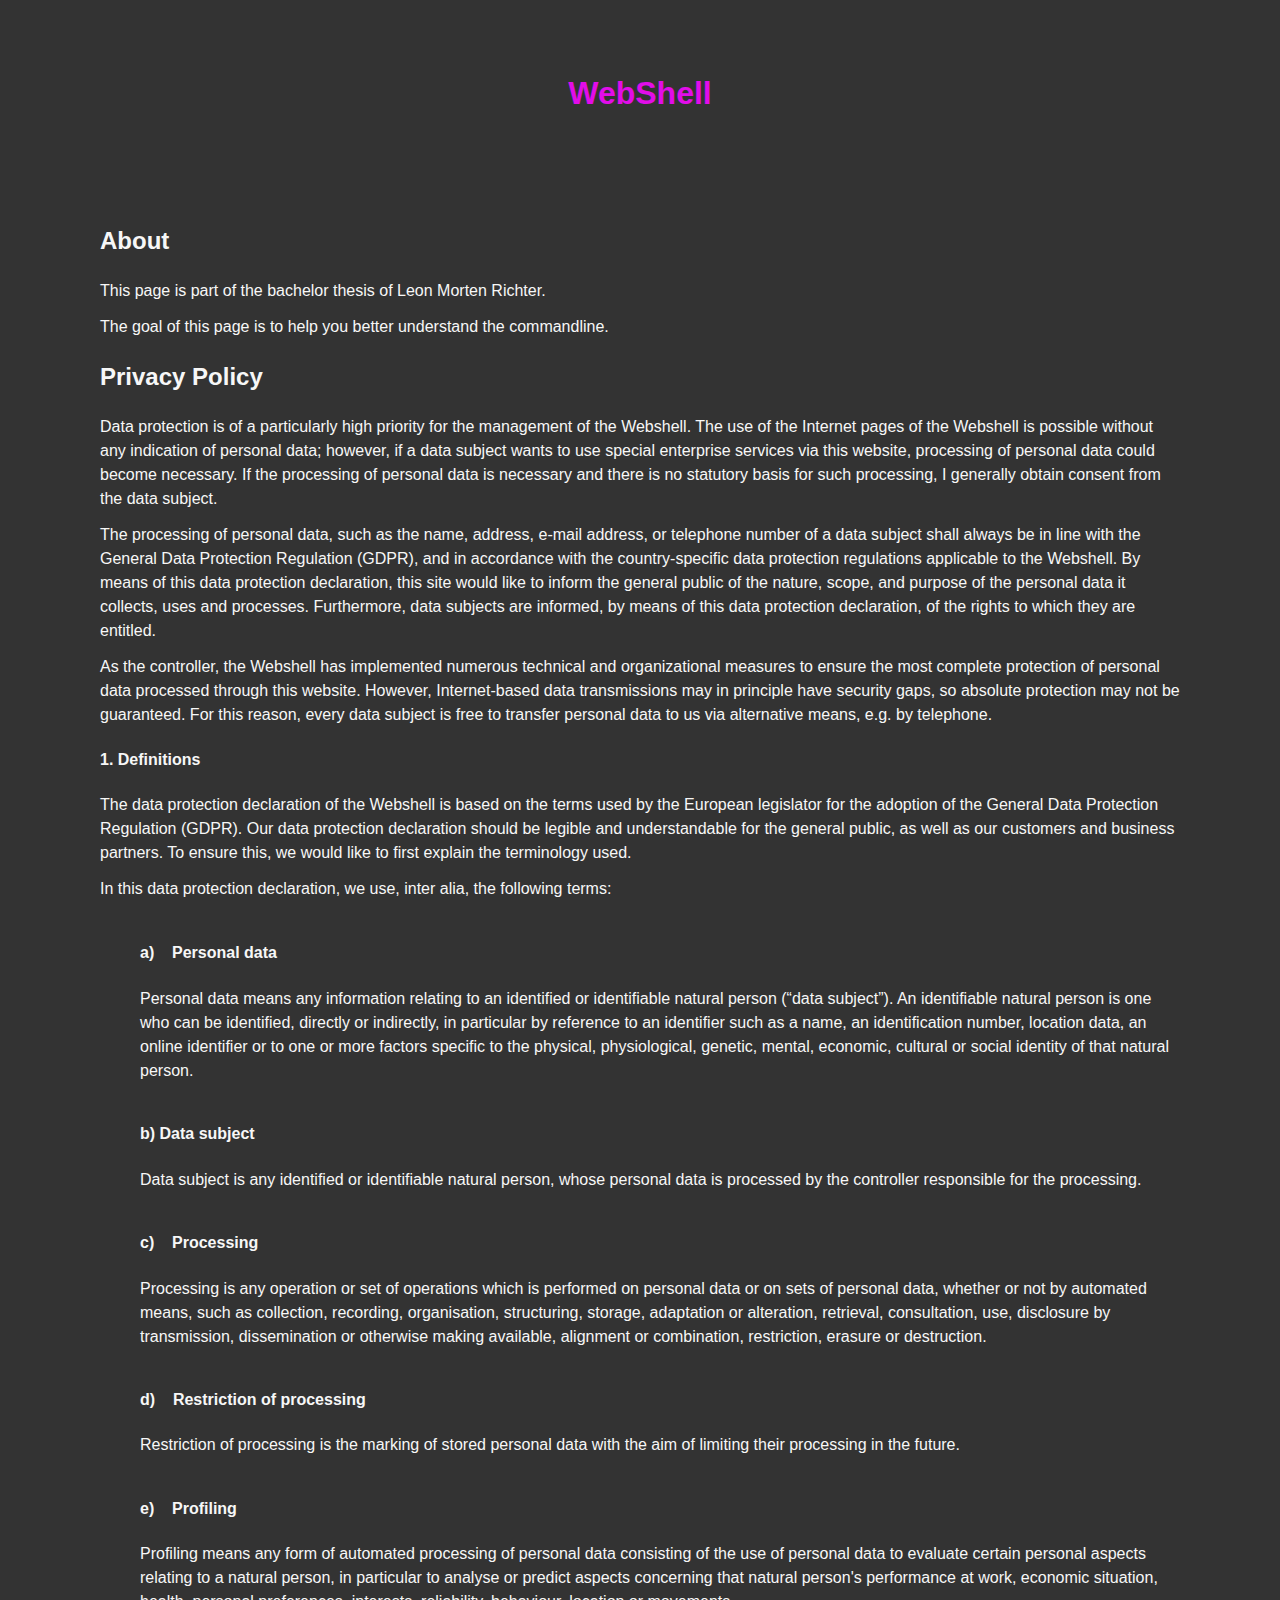
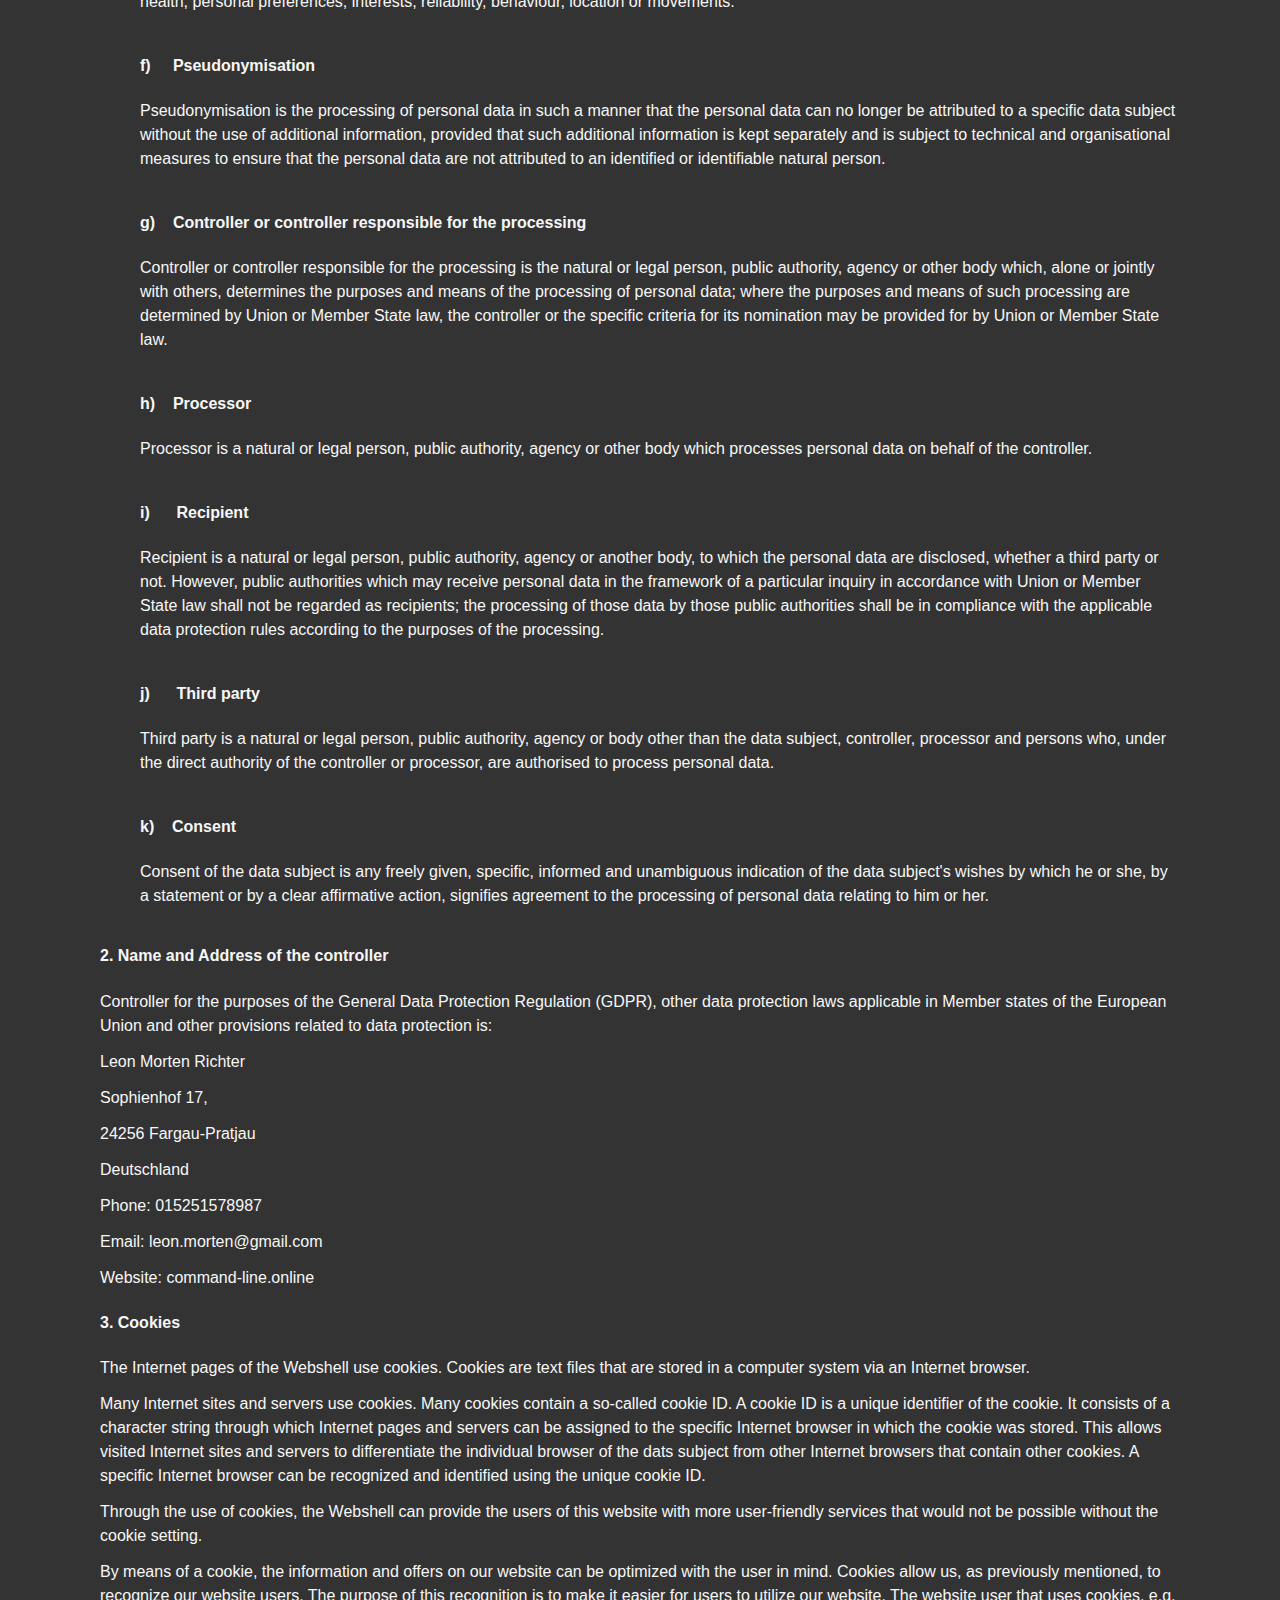
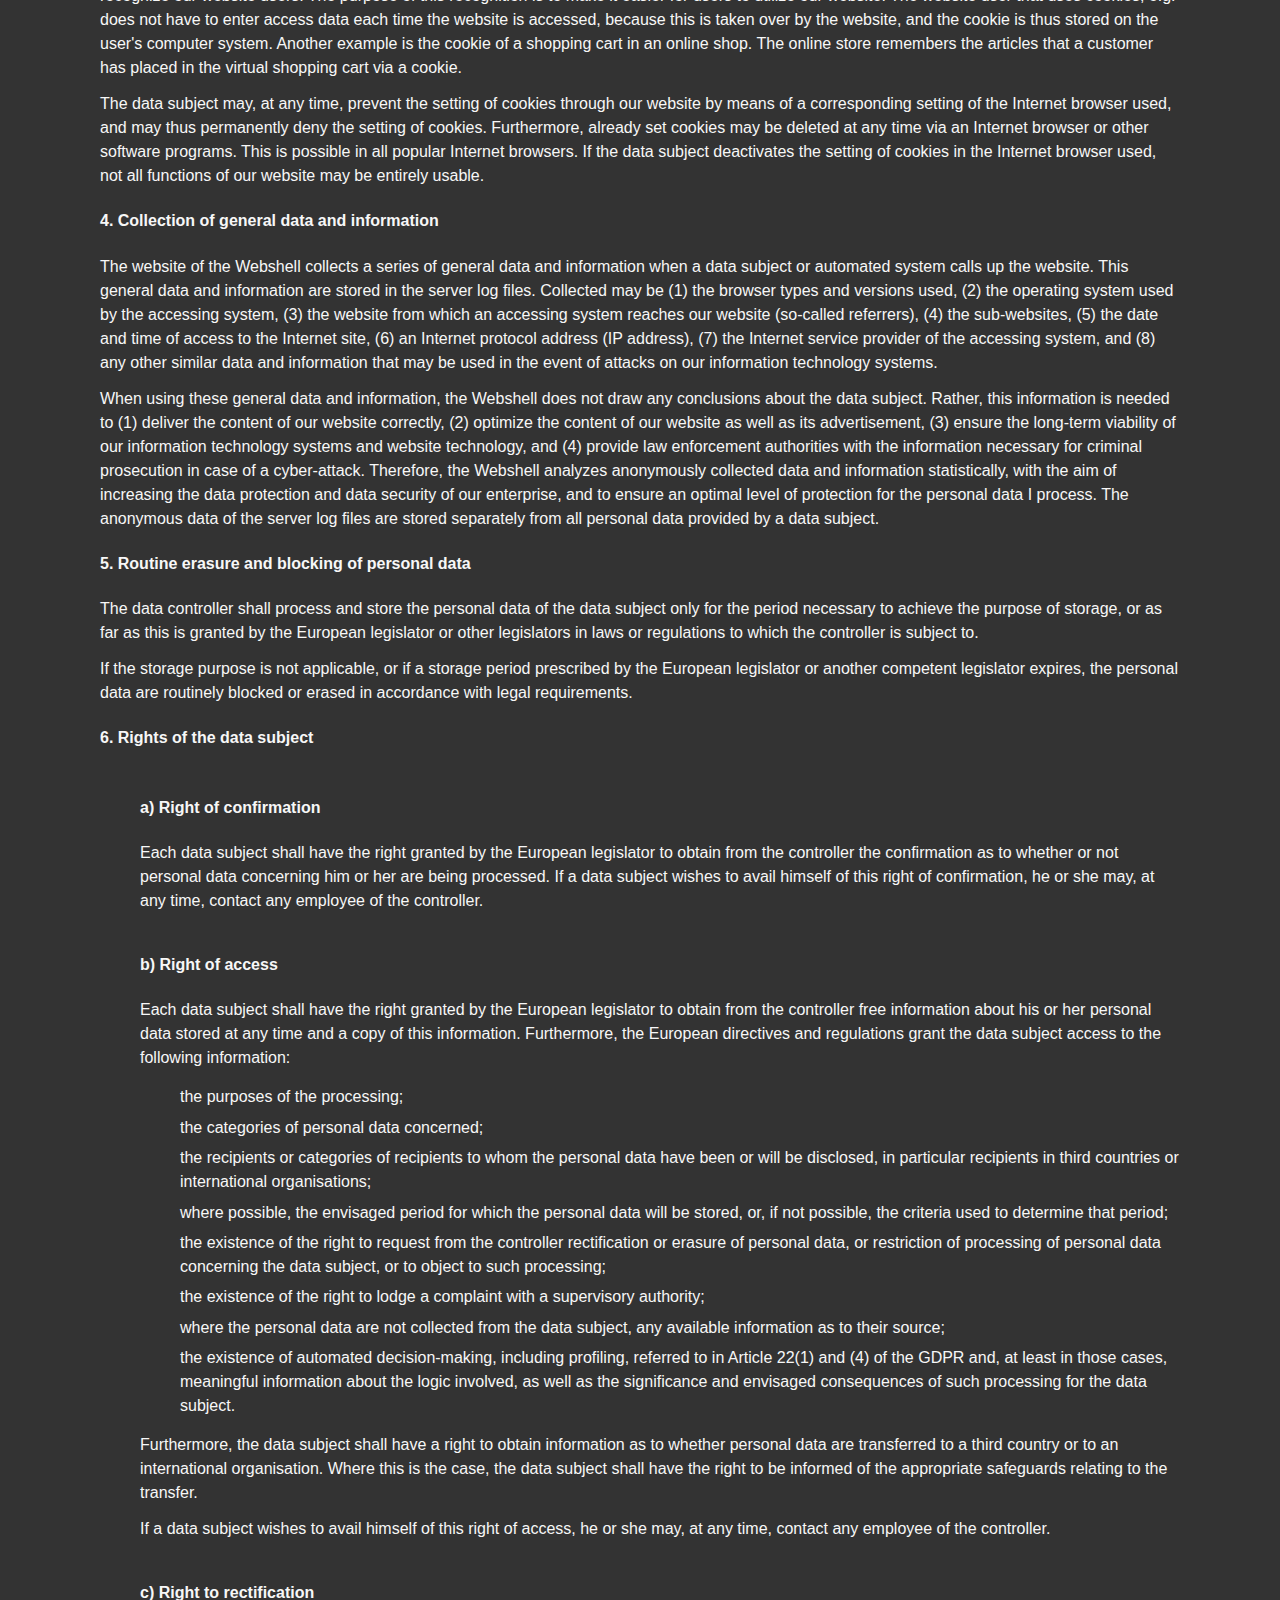
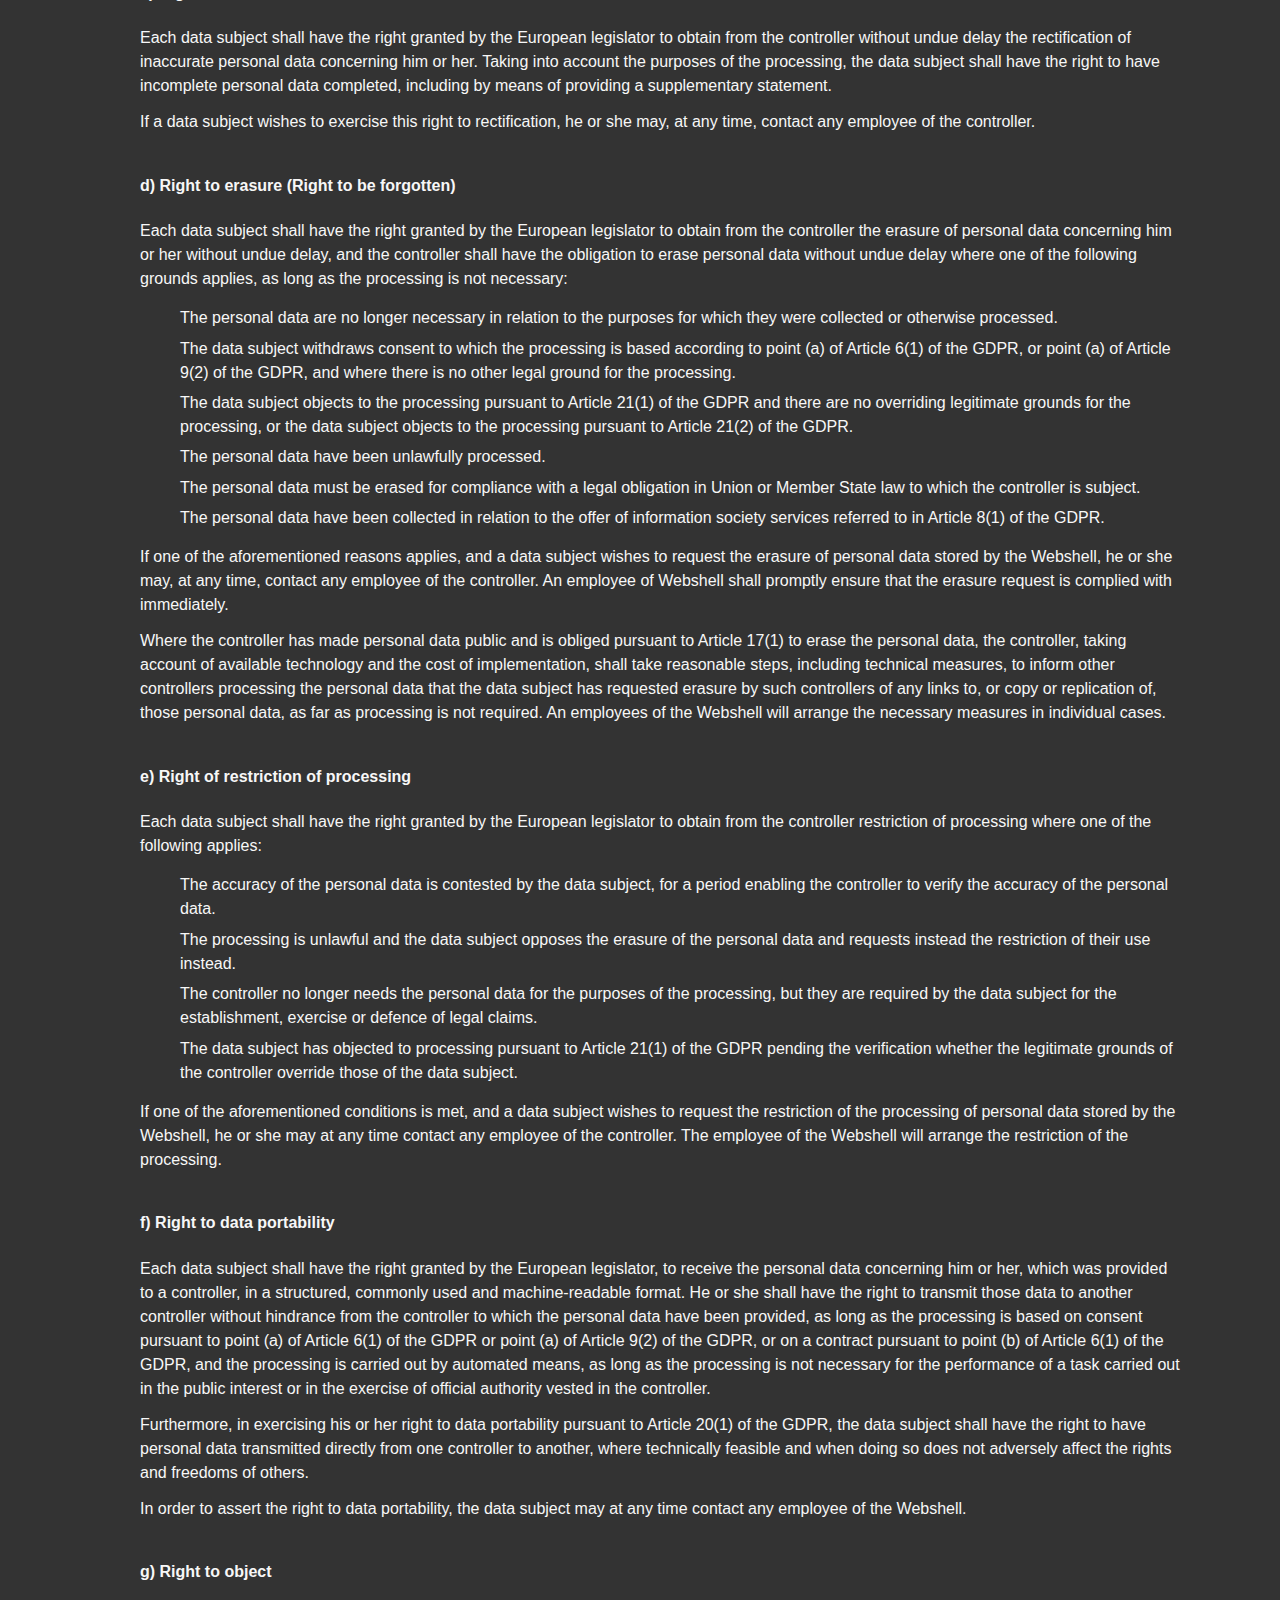
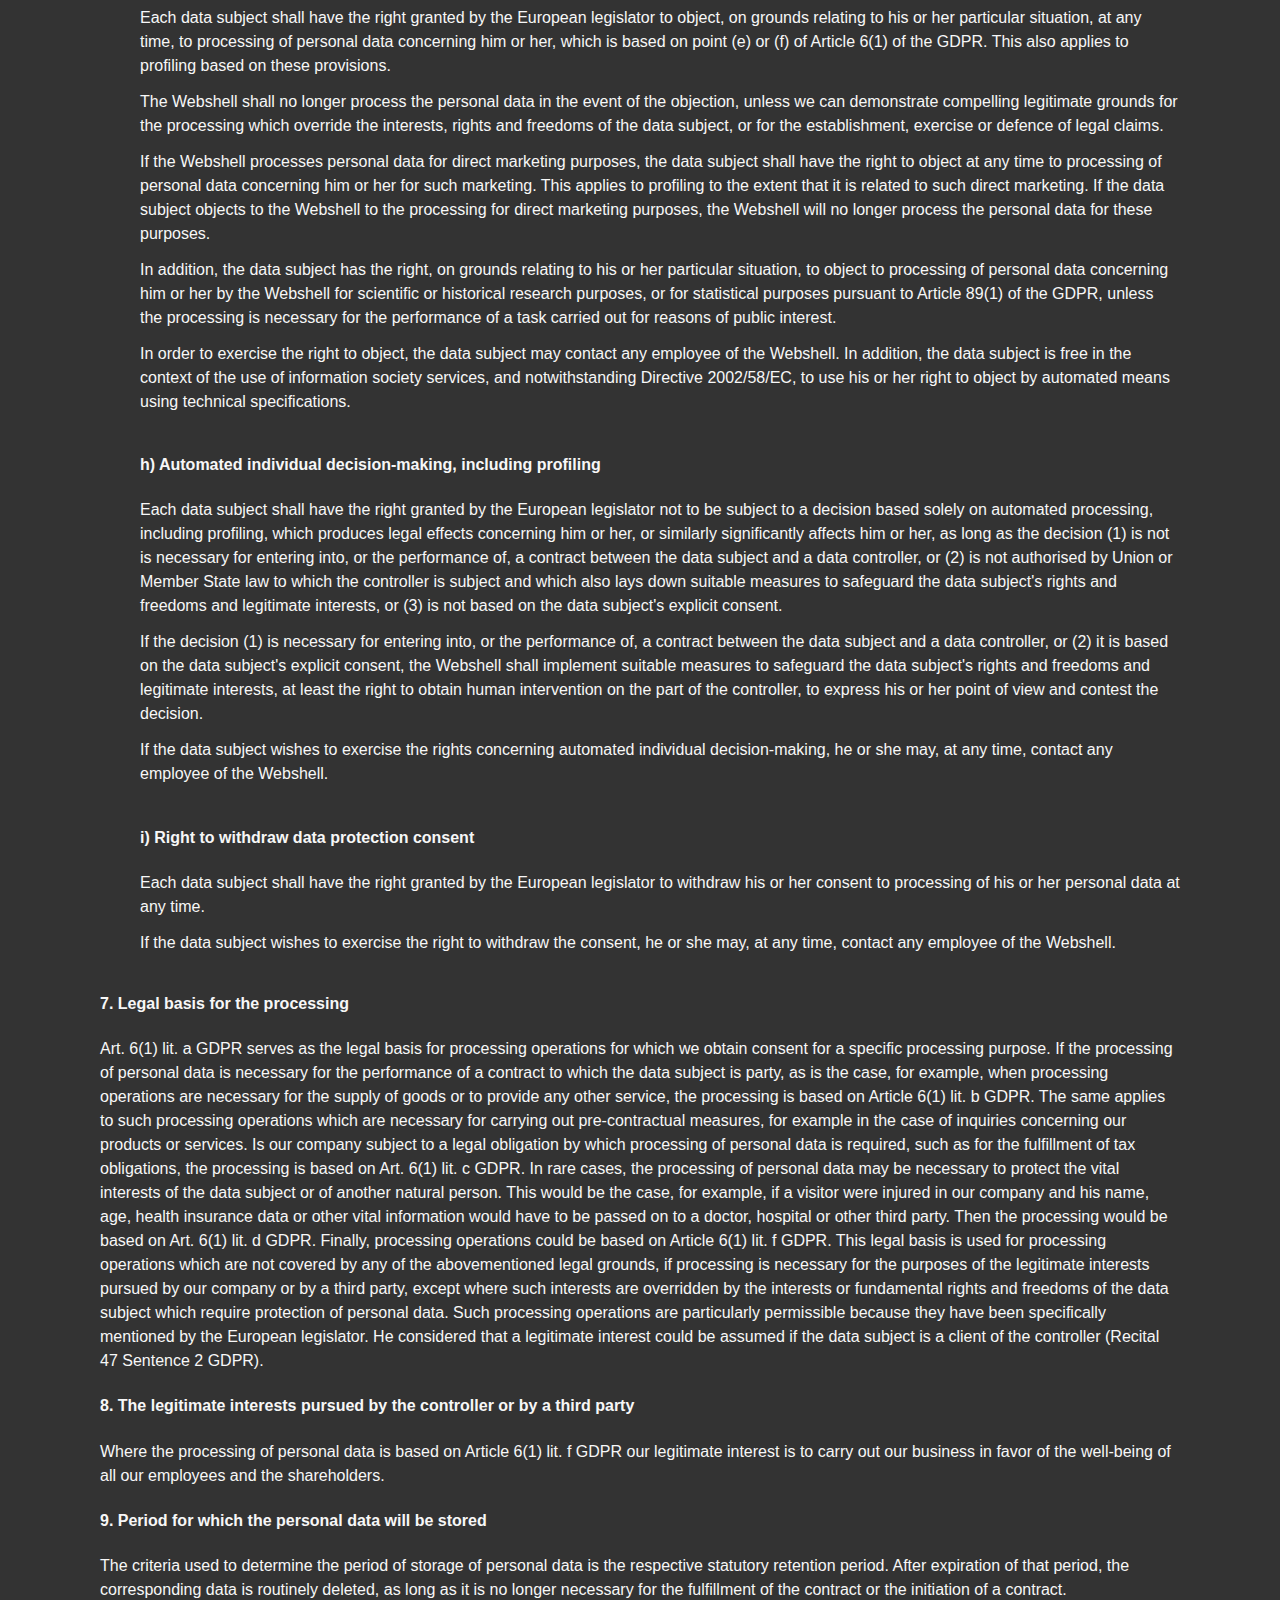
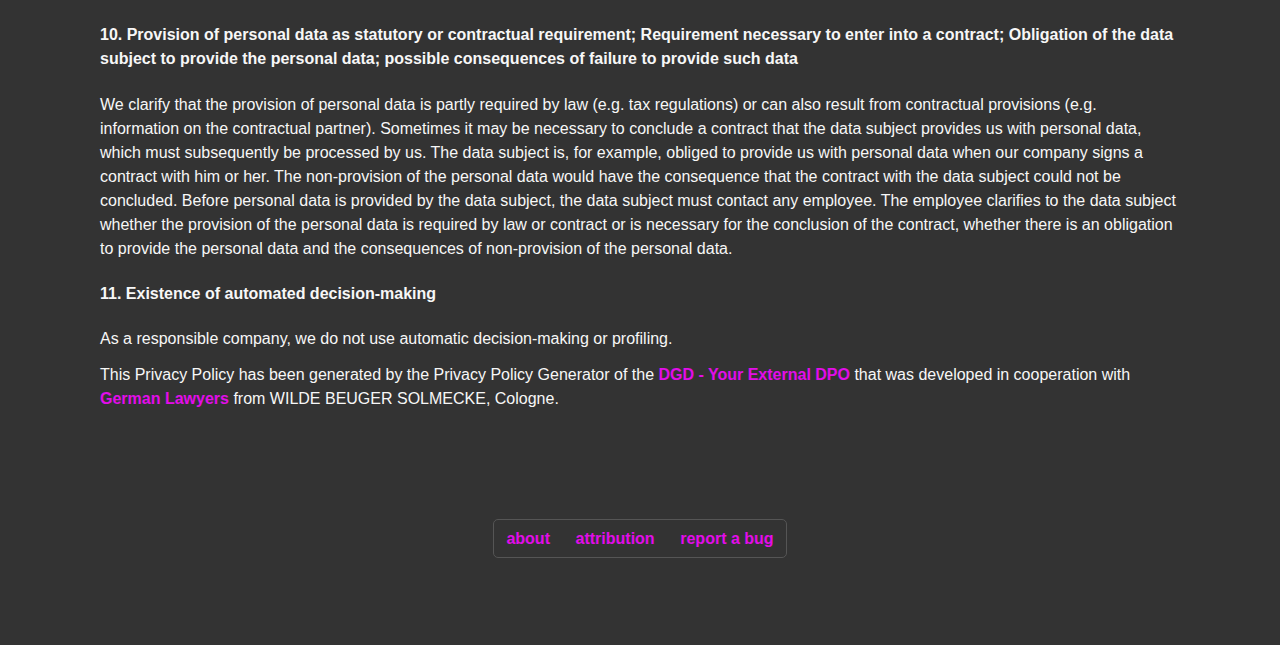
==== static/about.html @ 9b3fc44b "inital commit" ====
<!DOCTYPE html>
<html lang="en">

<head>
    <link rel="stylesheet" href="./css/mvp.min.css">
    <!--<link rel="stylesheet" href="./css/main.css">-->
    <link rel="stylesheet" href="./css/main.min.css">

    <meta charset="utf-8">
    <meta name="description" content="Learn the commandline">
    <meta name="viewport" content="width=device-width, initial-scale=1.0">

    <title>Kommandozeile</title>
</head>

<body>
<header><h1><a href="./index.html">WebShell</a></h1></header>
<main>

    <h2>About</h2>
    <p>This page is part of the bachelor thesis of Leon Morten Richter. </p>
    <p>The goal of this page is to help you better understand the commandline.</p>


    <h2>Privacy Policy</h2>

    <p> Data protection is of a particularly high priority for the management of the Webshell. The use of the Internet pages of the Webshell is possible without any indication of personal data; however, if a data subject wants to
        use special enterprise services via this website, processing of personal data could become necessary. If the processing of personal data is necessary and there is no statutory basis for such processing, I generally obtain consent from the data subject.</p>

    <p>The processing of personal data, such as the name, address, e-mail address, or telephone number of a data subject shall always be in line with the General Data Protection Regulation (GDPR), and in accordance with the country-specific data protection regulations applicable to the Webshell. By
        means of this data protection declaration, this site would like to inform the general public of the nature, scope, and purpose of the personal data it collects, uses and processes. Furthermore, data subjects are informed, by means of this data protection declaration, of the rights to which
        they are entitled.</p>

    <p>As the controller, the Webshell has implemented numerous technical and organizational measures to ensure the most complete protection of personal data processed through this website. However, Internet-based data transmissions may in principle have security gaps, so absolute protection may not
        be guaranteed. For this reason, every data subject is free to transfer personal data to us via alternative means, e.g. by telephone. </p>

    <h4>1. Definitions</h4>
    <p>The data protection declaration of the Webshell is based on the terms used by the European legislator for the adoption of the General Data Protection Regulation (GDPR). Our data protection declaration should be legible and understandable for the general public, as well as our customers and
        business partners. To ensure this, we would like to first explain the terminology used.</p>

    <p>In this data protection declaration, we use, inter alia, the following terms:</p>

    <ul style="list-style: none">
        <li><h4>a)    Personal data</h4>
            <p>Personal data means any information relating to an identified or identifiable natural person (“data subject”). An identifiable natural person is one who can be identified, directly or indirectly, in particular by reference to an identifier such as a name, an identification number,
                location data, an online identifier or to one or more factors specific to the physical, physiological, genetic, mental, economic, cultural or social identity of that natural person.</p>
        </li>
        <li><h4>b) Data subject</h4>
            <p>Data subject is any identified or identifiable natural person, whose personal data is processed by the controller responsible for the processing.</p>
        </li>
        <li><h4>c)    Processing</h4>
            <p>Processing is any operation or set of operations which is performed on personal data or on sets of personal data, whether or not by automated means, such as collection, recording, organisation, structuring, storage, adaptation or alteration, retrieval, consultation, use, disclosure by
                transmission, dissemination or otherwise making available, alignment or combination, restriction, erasure or destruction. </p>
        </li>
        <li><h4>d)    Restriction of processing</h4>
            <p>Restriction of processing is the marking of stored personal data with the aim of limiting their processing in the future. </p>
        </li>
        <li><h4>e)    Profiling</h4>
            <p>Profiling means any form of automated processing of personal data consisting of the use of personal data to evaluate certain personal aspects relating to a natural person, in particular to analyse or predict aspects concerning that natural person's performance at work, economic
                situation, health, personal preferences, interests, reliability, behaviour, location or movements. </p>
        </li>
        <li><h4>f)     Pseudonymisation</h4>
            <p>Pseudonymisation is the processing of personal data in such a manner that the personal data can no longer be attributed to a specific data subject without the use of additional information, provided that such additional information is kept separately and is subject to technical and
                organisational measures to ensure that the personal data are not attributed to an identified or identifiable natural person. </p>
        </li>
        <li><h4>g)    Controller or controller responsible for the processing</h4>
            <p>Controller or controller responsible for the processing is the natural or legal person, public authority, agency or other body which, alone or jointly with others, determines the purposes and means of the processing of personal data; where the purposes and means of such processing are
                determined by Union or Member State law, the controller or the specific criteria for its nomination may be provided for by Union or Member State law. </p>
        </li>
        <li><h4>h)    Processor</h4>
            <p>Processor is a natural or legal person, public authority, agency or other body which processes personal data on behalf of the controller. </p>
        </li>
        <li><h4>i)      Recipient</h4>
            <p>Recipient is a natural or legal person, public authority, agency or another body, to which the personal data are disclosed, whether a third party or not. However, public authorities which may receive personal data in the framework of a particular inquiry in accordance with Union or
                Member State law shall not be regarded as recipients; the processing of those data by those public authorities shall be in compliance with the applicable data protection rules according to the purposes of the processing. </p>
        </li>
        <li><h4>j)      Third party</h4>
            <p>Third party is a natural or legal person, public authority, agency or body other than the data subject, controller, processor and persons who, under the direct authority of the controller or processor, are authorised to process personal data.</p>
        </li>
        <li><h4>k)    Consent</h4>
            <p>Consent of the data subject is any freely given, specific, informed and unambiguous indication of the data subject's wishes by which he or she, by a statement or by a clear affirmative action, signifies agreement to the processing of personal data relating to him or her. </p>
        </li>
    </ul>

    <h4>2. Name and Address of the controller</h4>
    <p>Controller for the purposes of the General Data Protection Regulation (GDPR), other data protection laws applicable in Member states of the European Union and other provisions related to data protection is:

    </p>

    <p>Leon Morten Richter</p>
    <p>Sophienhof 17,</p>
    <p>24256 Fargau-Pratjau</p>
    <p>Deutschland</p>
    <p>Phone: 015251578987</p>
    <p>Email: leon.morten@gmail.com</p>
    <p>Website: command-line.online</p>

    <h4>3. Cookies</h4>
    <p>The Internet pages of the Webshell use cookies. Cookies are text files that are stored in a computer system via an Internet browser.</p>

    <p>Many Internet sites and servers use cookies. Many cookies contain a so-called cookie ID. A cookie ID is a unique identifier of the cookie. It consists of a character string through which Internet pages and servers can be assigned to the specific Internet browser in which the cookie was
        stored. This allows visited Internet sites and servers to differentiate the individual browser of the dats subject from other Internet browsers that contain other cookies. A specific Internet browser can be recognized and identified using the unique cookie ID.</p>

    <p>Through the use of cookies, the Webshell can provide the users of this website with more user-friendly services that would not be possible without the cookie setting.</p>

    <p>By means of a cookie, the information and offers on our website can be optimized with the user in mind. Cookies allow us, as previously mentioned, to recognize our website users. The purpose of this recognition is to make it easier for users to utilize our website. The website user that uses
        cookies, e.g. does not have to enter access data each time the website is accessed, because this is taken over by the website, and the cookie is thus stored on the user's computer system. Another example is the cookie of a shopping cart in an online shop. The online store remembers the
        articles that a customer has placed in the virtual shopping cart via a cookie.</p>

    <p>The data subject may, at any time, prevent the setting of cookies through our website by means of a corresponding setting of the Internet browser used, and may thus permanently deny the setting of cookies. Furthermore, already set cookies may be deleted at any time via an Internet browser or
        other software programs. This is possible in all popular Internet browsers. If the data subject deactivates the setting of cookies in the Internet browser used, not all functions of our website may be entirely usable.</p>

    <h4>4. Collection of general data and information</h4>
    <p>The website of the Webshell collects a series of general data and information when a data subject or automated system calls up the website. This general data and information are stored in the server log files. Collected may be (1) the browser types and versions used, (2) the operating system
        used by the accessing system, (3) the website from which an accessing system reaches our website (so-called referrers), (4) the sub-websites, (5) the date and time of access to the Internet site, (6) an Internet protocol address (IP address), (7) the Internet service provider of the
        accessing system, and (8) any other similar data and information that may be used in the event of attacks on our information technology systems.</p>

    <p>When using these general data and information, the Webshell does not draw any conclusions about the data subject. Rather, this information is needed to (1) deliver the content of our website correctly, (2) optimize the content of our website as well as its advertisement, (3) ensure the
        long-term viability of our information technology systems and website technology, and (4) provide law enforcement authorities with the information necessary for criminal prosecution in case of a cyber-attack. Therefore, the Webshell analyzes anonymously collected data and information
        statistically, with the aim of increasing the data protection and data security of our enterprise, and to ensure an optimal level of protection for the personal data I process. The anonymous data of the server log files are stored separately from all personal data provided by a data
        subject.</p>

    <h4>5. Routine erasure and blocking of personal data</h4>
    <p>The data controller shall process and store the personal data of the data subject only for the period necessary to achieve the purpose of storage, or as far as this is granted by the European legislator or other legislators in laws or regulations to which the controller is subject to.</p>

    <p>If the storage purpose is not applicable, or if a storage period prescribed by the European legislator or another competent legislator expires, the personal data are routinely blocked or erased in accordance with legal requirements.</p>

    <h4>6. Rights of the data subject</h4>
    <ul style="list-style: none;">
        <li><h4>a) Right of confirmation</h4>
            <p>Each data subject shall have the right granted by the European legislator to obtain from the controller the confirmation as to whether or not personal data concerning him or her are being processed. If a data subject wishes to avail himself of this right of confirmation, he or she
                may, at any time, contact any employee of the controller.</p>
        </li>
        <li><h4>b) Right of access</h4>
            <p>Each data subject shall have the right granted by the European legislator to obtain from the controller free information about his or her personal data stored at any time and a copy of this information. Furthermore, the European directives and regulations grant the data subject access
                to the following information:</p>

            <ul style="list-style: none;">
                <li>the purposes of the processing;</li>
                <li>the categories of personal data concerned;</li>
                <li>the recipients or categories of recipients to whom the personal data have been or will be disclosed, in particular recipients in third countries or international organisations;</li>
                <li>where possible, the envisaged period for which the personal data will be stored, or, if not possible, the criteria used to determine that period;</li>
                <li>the existence of the right to request from the controller rectification or erasure of personal data, or restriction of processing of personal data concerning the data subject, or to object to such processing;</li>
                <li>the existence of the right to lodge a complaint with a supervisory authority;</li>
                <li>where the personal data are not collected from the data subject, any available information as to their source;</li>
                <li>the existence of automated decision-making, including profiling, referred to in Article 22(1) and (4) of the GDPR and, at least in those cases, meaningful information about the logic involved, as well as the significance and envisaged consequences of such processing for the data
                    subject.
                </li>

            </ul>
            <p>Furthermore, the data subject shall have a right to obtain information as to whether personal data are transferred to a third country or to an international organisation. Where this is the case, the data subject shall have the right to be informed of the appropriate safeguards
                relating to the transfer.</p>

            <p>If a data subject wishes to avail himself of this right of access, he or she may, at any time, contact any employee of the controller.</p>
        </li>
        <li><h4>c) Right to rectification </h4>
            <p>Each data subject shall have the right granted by the European legislator to obtain from the controller without undue delay the rectification of inaccurate personal data concerning him or her. Taking into account the purposes of the processing, the data subject shall have the right to
                have incomplete personal data completed, including by means of providing a supplementary statement.</p>

            <p>If a data subject wishes to exercise this right to rectification, he or she may, at any time, contact any employee of the controller.</p></li>
        <li>
            <h4>d) Right to erasure (Right to be forgotten) </h4>
            <p>Each data subject shall have the right granted by the European legislator to obtain from the controller the erasure of personal data concerning him or her without undue delay, and the controller shall have the obligation to erase personal data without undue delay where one of the
                following grounds applies, as long as the processing is not necessary: </p>

            <ul style="list-style: none;">
                <li>The personal data are no longer necessary in relation to the purposes for which they were collected or otherwise processed.</li>
                <li>The data subject withdraws consent to which the processing is based according to point (a) of Article 6(1) of the GDPR, or point (a) of Article 9(2) of the GDPR, and where there is no other legal ground for the processing.</li>
                <li>The data subject objects to the processing pursuant to Article 21(1) of the GDPR and there are no overriding legitimate grounds for the processing, or the data subject objects to the processing pursuant to Article 21(2) of the GDPR.</li>
                <li>The personal data have been unlawfully processed.</li>
                <li>The personal data must be erased for compliance with a legal obligation in Union or Member State law to which the controller is subject.</li>
                <li>The personal data have been collected in relation to the offer of information society services referred to in Article 8(1) of the GDPR.</li>

            </ul>
            <p>If one of the aforementioned reasons applies, and a data subject wishes to request the erasure of personal data stored by the Webshell, he or she may, at any time, contact any employee of the controller. An employee of Webshell shall promptly ensure that the erasure request is
                complied with immediately.</p>

            <p>Where the controller has made personal data public and is obliged pursuant to Article 17(1) to erase the personal data, the controller, taking account of available technology and the cost of implementation, shall take reasonable steps, including technical measures, to inform other
                controllers processing the personal data that the data subject has requested erasure by such controllers of any links to, or copy or replication of, those personal data, as far as processing is not required. An employees of the Webshell will arrange the necessary measures in
                individual cases.</p>
        </li>
        <li><h4>e) Right of restriction of processing</h4>
            <p>Each data subject shall have the right granted by the European legislator to obtain from the controller restriction of processing where one of the following applies:</p>

            <ul style="list-style: none;">
                <li>The accuracy of the personal data is contested by the data subject, for a period enabling the controller to verify the accuracy of the personal data.</li>
                <li>The processing is unlawful and the data subject opposes the erasure of the personal data and requests instead the restriction of their use instead.</li>
                <li>The controller no longer needs the personal data for the purposes of the processing, but they are required by the data subject for the establishment, exercise or defence of legal claims.</li>
                <li>The data subject has objected to processing pursuant to Article 21(1) of the GDPR pending the verification whether the legitimate grounds of the controller override those of the data subject.</li>

            </ul>
            <p>If one of the aforementioned conditions is met, and a data subject wishes to request the restriction of the processing of personal data stored by the Webshell, he or she may at any time contact any employee of the controller. The employee of the Webshell will arrange the restriction
                of the processing. </p>
        </li>
        <li><h4>f) Right to data portability</h4>
            <p>Each data subject shall have the right granted by the European legislator, to receive the personal data concerning him or her, which was provided to a controller, in a structured, commonly used and machine-readable format. He or she shall have the right to transmit those data to
                another controller without hindrance from the controller to which the personal data have been provided, as long as the processing is based on consent pursuant to point (a) of Article 6(1) of the GDPR or point (a) of Article 9(2) of the GDPR, or on a contract pursuant to point (b) of
                Article 6(1) of the GDPR, and the processing is carried out by automated means, as long as the processing is not necessary for the performance of a task carried out in the public interest or in the exercise of official authority vested in the controller.</p>

            <p>Furthermore, in exercising his or her right to data portability pursuant to Article 20(1) of the GDPR, the data subject shall have the right to have personal data transmitted directly from one controller to another, where technically feasible and when doing so does not adversely
                affect the rights and freedoms of others.</p>

            <p>In order to assert the right to data portability, the data subject may at any time contact any employee of the Webshell.</p>

        </li>
        <li>
            <h4>g) Right to object</h4>
            <p>Each data subject shall have the right granted by the European legislator to object, on grounds relating to his or her particular situation, at any time, to processing of personal data concerning him or her, which is based on point (e) or (f) of Article 6(1) of the GDPR. This also
                applies to profiling based on these provisions.</p>

            <p>The Webshell shall no longer process the personal data in the event of the objection, unless we can demonstrate compelling legitimate grounds for the processing which override the interests, rights and freedoms of the data subject, or for the establishment, exercise or defence of
                legal claims.</p>

            <p>If the Webshell processes personal data for direct marketing purposes, the data subject shall have the right to object at any time to processing of personal data concerning him or her for such marketing. This applies to profiling to the extent that it is related to such direct
                marketing. If the data subject objects to the Webshell to the processing for direct marketing purposes, the Webshell will no longer process the personal data for these purposes.</p>

            <p>In addition, the data subject has the right, on grounds relating to his or her particular situation, to object to processing of personal data concerning him or her by the Webshell for scientific or historical research purposes, or for statistical purposes pursuant to Article 89(1) of
                the GDPR, unless the processing is necessary for the performance of a task carried out for reasons of public interest.</p>

            <p>In order to exercise the right to object, the data subject may contact any employee of the Webshell. In addition, the data subject is free in the context of the use of information society services, and notwithstanding Directive 2002/58/EC, to use his or her right to object by
                automated means using technical specifications.</p>
        </li>
        <li><h4>h) Automated individual decision-making, including profiling</h4>
            <p>Each data subject shall have the right granted by the European legislator not to be subject to a decision based solely on automated processing, including profiling, which produces legal effects concerning him or her, or similarly significantly affects him or her, as long as the
                decision (1) is not is necessary for entering into, or the performance of, a contract between the data subject and a data controller, or (2) is not authorised by Union or Member State law to which the controller is subject and which also lays down suitable measures to safeguard the
                data subject's rights and freedoms and legitimate interests, or (3) is not based on the data subject's explicit consent.</p>

            <p>If the decision (1) is necessary for entering into, or the performance of, a contract between the data subject and a data controller, or (2) it is based on the data subject's explicit consent, the Webshell shall implement suitable measures to safeguard the data subject's rights and
                freedoms and legitimate interests, at least the right to obtain human intervention on the part of the controller, to express his or her point of view and contest the decision.</p>

            <p>If the data subject wishes to exercise the rights concerning automated individual decision-making, he or she may, at any time, contact any employee of the Webshell.</p>

        </li>
        <li><h4>i) Right to withdraw data protection consent </h4>
            <p>Each data subject shall have the right granted by the European legislator to withdraw his or her consent to processing of his or her personal data at any time. </p>

            <p>If the data subject wishes to exercise the right to withdraw the consent, he or she may, at any time, contact any employee of the Webshell.</p>

        </li>
    </ul>
    <h4>7. Legal basis for the processing </h4>
    <p>Art. 6(1) lit. a GDPR serves as the legal basis for processing operations for which we obtain consent for a specific processing purpose. If the processing of personal data is necessary for the performance of a contract to which the data subject is party, as is the case, for example, when
        processing operations are necessary for the supply of goods or to provide any other service, the processing is based on Article 6(1) lit. b GDPR. The same applies to such processing operations which are necessary for carrying out pre-contractual measures, for example in the case of inquiries
        concerning our products or services. Is our company subject to a legal obligation by which processing of personal data is required, such as for the fulfillment of tax obligations, the processing is based on Art. 6(1) lit. c GDPR.
        In rare cases, the processing of personal data may be necessary to protect the vital interests of the data subject or of another natural person. This would be the case, for example, if a visitor were injured in our company and his name, age, health insurance data or other vital information
        would have to be passed on to a doctor, hospital or other third party. Then the processing would be based on Art. 6(1) lit. d GDPR.
        Finally, processing operations could be based on Article 6(1) lit. f GDPR. This legal basis is used for processing operations which are not covered by any of the abovementioned legal grounds, if processing is necessary for the purposes of the legitimate interests pursued by our company or by
        a third party, except where such interests are overridden by the interests or fundamental rights and freedoms of the data subject which require protection of personal data. Such processing operations are particularly permissible because they have been specifically mentioned by the European
        legislator. He considered that a legitimate interest could be assumed if the data subject is a client of the controller (Recital 47 Sentence 2 GDPR).
    </p>

    <h4>8. The legitimate interests pursued by the controller or by a third party</h4>
    <p>Where the processing of personal data is based on Article 6(1) lit. f GDPR our legitimate interest is to carry out our business in favor of the well-being of all our employees and the shareholders.</p>

    <h4>9. Period for which the personal data will be stored</h4>
    <p>The criteria used to determine the period of storage of personal data is the respective statutory retention period. After expiration of that period, the corresponding data is routinely deleted, as long as it is no longer necessary for the fulfillment of the contract or the initiation of a
        contract.</p>

    <h4>10. Provision of personal data as statutory or contractual requirement; Requirement necessary to enter into a contract; Obligation of the data subject to provide the personal data; possible consequences of failure to provide such data </h4>
    <p>We clarify that the provision of personal data is partly required by law (e.g. tax regulations) or can also result from contractual provisions (e.g. information on the contractual partner).

        Sometimes it may be necessary to conclude a contract that the data subject provides us with personal data, which must subsequently be processed by us. The data subject is, for example, obliged to provide us with personal data when our company signs a contract with him or her. The
        non-provision of the personal data would have the consequence that the contract with the data subject could not be concluded.

        Before personal data is provided by the data subject, the data subject must contact any employee. The employee clarifies to the data subject whether the provision of the personal data is required by law or contract or is necessary for the conclusion of the contract, whether there is an
        obligation to provide the personal data and the consequences of non-provision of the personal data.
    </p>

    <h4>11. Existence of automated decision-making</h4>
    <p>As a responsible company, we do not use automatic decision-making or profiling.</p>

    <p>This Privacy Policy has been generated by the Privacy Policy Generator of the <a href="https://dg-datenschutz.de/services/external-data-protection-officer/?lang=en">DGD - Your External DPO</a> that was developed in cooperation with <a href="https://www.wbs-law.de/eng/">German Lawyers</a> from
        WILDE BEUGER SOLMECKE, Cologne.
    </p>
</main>
<footer>
    <header>
        <table>
            <td><a href="./about.html">about</a></td>
            <td><a href="./attribution.html">attribution</a></td>
            <td><a href="./report.html">report a bug</a></td>
        </table>
    </header>
</footer>
</body>

</html>
---- static/css/mvp.min.css ----
:root{--border-radius:5px;--box-shadow:2px 2px 10px;--color:#0097fc;--color-accent:#0097fc4f;--color-bg:#333;--color-bg-secondary:#555;--color-secondary:#e20de9;--color-secondary-accent:#e20de94f;--color-shadow:#bbbbbb20;--color-text:#f7f7f7;--color-text-secondary:#aaa;--font-family:-apple-system,BlinkMacSystemFont,"Segoe UI",Roboto,Oxygen-Sans,Ubuntu,Cantarell,"Helvetica Neue",sans-serif;--hover-brightness:1.2;--justify-important:center;--justify-normal:left;--line-height:1.5;--width-card:285px;--width-card-medium:460px;--width-card-wide:800px;--width-content:1080px}article aside{background:var(--color-secondary-accent);border-left:4px solid var(--color-secondary);padding:.01rem .8rem}body{background:var(--color-bg);color:var(--color-text);font-family:var(--font-family);line-height:var(--line-height);margin:0;overflow-x:hidden;padding:1rem 0}footer,header,main{margin:0 auto;max-width:var(--width-content);padding:2rem 1rem}hr{background-color:var(--color-bg-secondary);border:none;height:1px;margin:4rem 0}section{display:flex;flex-wrap:wrap;justify-content:var(--justify-important)}section aside{border:1px solid var(--color-bg-secondary);border-radius:var(--border-radius);box-shadow:var(--box-shadow) var(--color-shadow);margin:1rem;padding:1.25rem;width:var(--width-card)}section aside:hover{box-shadow:var(--box-shadow) var(--color-bg-secondary)}section aside img{max-width:100%}[hidden]{display:none}article header,div header,main header{padding-top:0}header{text-align:var(--justify-important)}header a b,header a em,header a i,header a strong{margin-left:.5rem;margin-right:.5rem}header nav img{margin:1rem 0}section header{padding-top:0;width:100%}nav{align-items:center;display:flex;font-weight:700;justify-content:space-between;margin-bottom:7rem}nav ul{list-style:none;padding:0}nav ul li{display:inline-block;margin:0 .5rem;position:relative;text-align:left}nav ul li:hover ul{display:block}nav ul li ul{background:var(--color-bg);border:1px solid var(--color-bg-secondary);border-radius:var(--border-radius);box-shadow:var(--box-shadow) var(--color-shadow);display:none;height:auto;left:-2px;padding:.5rem 1rem;position:absolute;top:1.7rem;white-space:nowrap;width:auto}nav ul li ul li,nav ul li ul li a{display:block}code,samp{background-color:var(--color-accent);border-radius:var(--border-radius);color:var(--color-text);display:inline-block;margin:0 .1rem;padding:0 .5rem}details{margin:1.3rem 0}details summary{font-weight:700;cursor:pointer}h1,h2,h3,h4,h5,h6{line-height:var(--line-height)}mark{padding:.1rem}ol li,ul li{padding:.2rem 0}p{margin:.75rem 0;padding:0}pre{margin:1rem 0;max-width:var(--width-card-wide);padding:1rem 0}pre code,pre samp{display:block;max-width:var(--width-card-wide);padding:.5rem 2rem;white-space:pre-wrap}small{color:var(--color-text-secondary)}sup{background-color:var(--color-secondary);border-radius:var(--border-radius);color:var(--color-bg);font-size:xx-small;font-weight:700;margin:.2rem;padding:.2rem .3rem;position:relative;top:-2px}a{color:var(--color-secondary);display:inline-block;font-weight:700;text-decoration:none}a:hover{filter:brightness(var(--hover-brightness));text-decoration:underline}a b,a em,a i,a strong,button{border-radius:var(--border-radius);display:inline-block;font-size:medium;font-weight:700;line-height:var(--line-height);margin:.5rem 0;padding:1rem 2rem}button{font-family:var(--font-family)}button:hover{cursor:pointer;filter:brightness(var(--hover-brightness))}a b,a strong,button{background-color:var(--color);border:2px solid var(--color);color:var(--color-bg)}a em,a i{border:2px solid var(--color);border-radius:var(--border-radius);color:var(--color);display:inline-block;padding:1rem 2rem}figure{margin:0;padding:0}figure img{max-width:100%}figure figcaption{color:var(--color-text-secondary)}button:disabled,input:disabled{background:var(--color-bg-secondary);border-color:var(--color-bg-secondary);color:var(--color-text-secondary);cursor:not-allowed}button[disabled]:hover{filter:none}form{border:1px solid var(--color-bg-secondary);border-radius:var(--border-radius);box-shadow:var(--box-shadow) var(--color-shadow);display:block;max-width:var(--width-card-wide);min-width:var(--width-card);padding:1.5rem;text-align:var(--justify-normal)}form header{margin:1.5rem 0;padding:1.5rem 0}input,label,select,textarea{display:block;font-size:inherit;max-width:var(--width-card-wide)}input[type=checkbox],input[type=radio]{display:inline-block}input[type=checkbox]+label,input[type=radio]+label{display:inline-block;font-weight:400;position:relative;top:1px}input,select,textarea{border:1px solid var(--color-bg-secondary);border-radius:var(--border-radius);margin-bottom:1rem;padding:.4rem .8rem}input[readonly],textarea[readonly]{background-color:var(--color-bg-secondary)}label{font-weight:700;margin-bottom:.2rem}table{border:1px solid var(--color-bg-secondary);border-radius:var(--border-radius);border-spacing:0;display:inline-block;max-width:100%;overflow-x:auto;padding:0;white-space:nowrap}table td,table th,table tr{padding:.4rem .8rem;text-align:var(--justify-important)}table thead{background-color:var(--color);border-collapse:collapse;border-radius:var(--border-radius);color:var(--color-bg);margin:0;padding:0}table thead th:first-child{border-top-left-radius:var(--border-radius)}table thead th:last-child{border-top-right-radius:var(--border-radius)}table thead th:first-child,table tr td:first-child{text-align:var(--justify-normal)}table tr:nth-child(even){background-color:var(--color-accent)}blockquote{display:block;font-size:x-large;line-height:var(--line-height);margin:1rem auto;max-width:var(--width-card-medium);padding:1.5rem 1rem;text-align:var(--justify-important)}blockquote footer{color:var(--color-text-secondary);display:block;font-size:small;line-height:var(--line-height);padding:1.5rem 0}
---- static/css/main.css ----
/* Base */
body {
    background-color: #333;
}


nav {
    margin: 0 !important;
    padding: 0 !important;
    bottom: 0 !important;
}

.danger {
    color: red;
}

.skull {
    font-size: 300px;
}

/* Badges */
.disabled {
    display: none;
}

.badgeContainer {
    height: 35px;
    background-color: #000000;
}

img {
    height: 30px;
    width: 30px;
}

/* Progressbar */

#progressbar {
    height: 30px;
}

.meter {
    position: relative;
    background: #000000;
    padding: 3px;
}

.meter > span {
    display: block;
    height: 100%;
    -webkit-border-radius: 20px 8px 8px 20px;
    -moz-border-radius: 20px 8px 8px 20px;
    border-radius: 20px 8px 8px 20px;
    background-color: rgb(43, 194, 83);
    background-image: -webkit-gradient(
            linear,
            left bottom,
            left top,
            color-stop(0, rgb(43, 194, 83)),
            color-stop(1, rgb(84, 240, 84))
    );

    -webkit-box-shadow: inset 0 2px 9px rgba(255, 255, 255, 0.3),
    inset 0 -2px 6px rgba(0, 0, 0, 0.4);
    -moz-box-shadow: inset 0 2px 9px rgba(255, 255, 255, 0.3),
    inset 0 -2px 6px rgba(0, 0, 0, 0.4);
    box-shadow: inset 0 2px 9px rgba(255, 255, 255, 0.3),
    inset 0 -2px 6px rgba(0, 0, 0, 0.4);
    position: relative;
    overflow: hidden;
}

.meter > span:after, .animate > span > span {
    content: "";
    position: absolute;
    top: 0;
    left: 0;
    bottom: 0;
    right: 0;
    background-image: -webkit-gradient(linear, 0 0, 100% 100%,
    color-stop(.25, rgba(255, 255, 255, .2)),
    color-stop(.25, transparent), color-stop(.5, transparent),
    color-stop(.5, rgba(255, 255, 255, .2)),
    color-stop(.75, rgba(255, 255, 255, .2)),
    color-stop(.75, transparent), to(transparent)
    );
    background-image: -moz-linear-gradient(
            -45deg,
            rgba(255, 255, 255, .2) 25%,
            transparent 25%,
            transparent 50%,
            rgba(255, 255, 255, .2) 50%,
            rgba(255, 255, 255, .2) 75%,
            transparent 75%,
            transparent
    );
    z-index: 1;
    -webkit-background-size: 50px 50px;
    -moz-background-size: 50px 50px;
    -webkit-animation: move 2s linear infinite;
    -webkit-border-radius: 20px 8px 8px 20px;
    -moz-border-radius: 20px 8px 8px 20px;
    border-radius: 20px 8px 8px 20px;
    overflow: hidden;
}

.animate > span:after {
    display: none;
}

@-webkit-keyframes move {
    0% {
        background-position: 0 0;
    }
    100% {
        background-position: 50px 50px;
    }
}

.nostripes > span > span, .nostripes > span:after {
    -webkit-animation: none;
    background-image: none;
}
---- static/css/main.min.css ----
body{background-color:#333}nav{margin:0!important;padding:0!important;bottom:0!important}.danger{color:red}.skull{font-size:300px}.disabled{display:none}.badgeContainer{height:35px;background-color:#000}img{height:30px;width:30px}#progressbar{height:30px}.meter{position:relative;background:#000;padding:3px}.meter>span{display:block;height:100%;-webkit-border-radius:20px 8px 8px 20px;-moz-border-radius:20px 8px 8px 20px;border-radius:20px 8px 8px 20px;background-color:#2bc253;background-image:-webkit-gradient(linear,left bottom,left top,color-stop(0,#2bc253),color-stop(1,#54f054));-webkit-box-shadow:inset 0 2px 9px rgba(255,255,255,.3),inset 0 -2px 6px rgba(0,0,0,.4);-moz-box-shadow:inset 0 2px 9px rgba(255,255,255,.3),inset 0 -2px 6px rgba(0,0,0,.4);box-shadow:inset 0 2px 9px rgba(255,255,255,.3),inset 0 -2px 6px rgba(0,0,0,.4);position:relative;overflow:hidden}.animate>span>span,.meter>span:after{content:"";position:absolute;top:0;left:0;bottom:0;right:0;background-image:-webkit-gradient(linear,0 0,100% 100%,color-stop(.25,rgba(255,255,255,.2)),color-stop(.25,transparent),color-stop(.5,transparent),color-stop(.5,rgba(255,255,255,.2)),color-stop(.75,rgba(255,255,255,.2)),color-stop(.75,transparent),to(transparent));background-image:-moz-linear-gradient(-45deg,rgba(255,255,255,.2) 25%,transparent 25%,transparent 50%,rgba(255,255,255,.2) 50%,rgba(255,255,255,.2) 75%,transparent 75%,transparent);z-index:1;-webkit-background-size:50px 50px;-moz-background-size:50px 50px;-webkit-animation:move 2s linear infinite;-webkit-border-radius:20px 8px 8px 20px;-moz-border-radius:20px 8px 8px 20px;border-radius:20px 8px 8px 20px;overflow:hidden}.animate>span:after{display:none}@-webkit-keyframes move{0%{background-position:0 0}100%{background-position:50px 50px}}.nostripes>span:after,.nostripes>span>span{-webkit-animation:none;background-image:none}
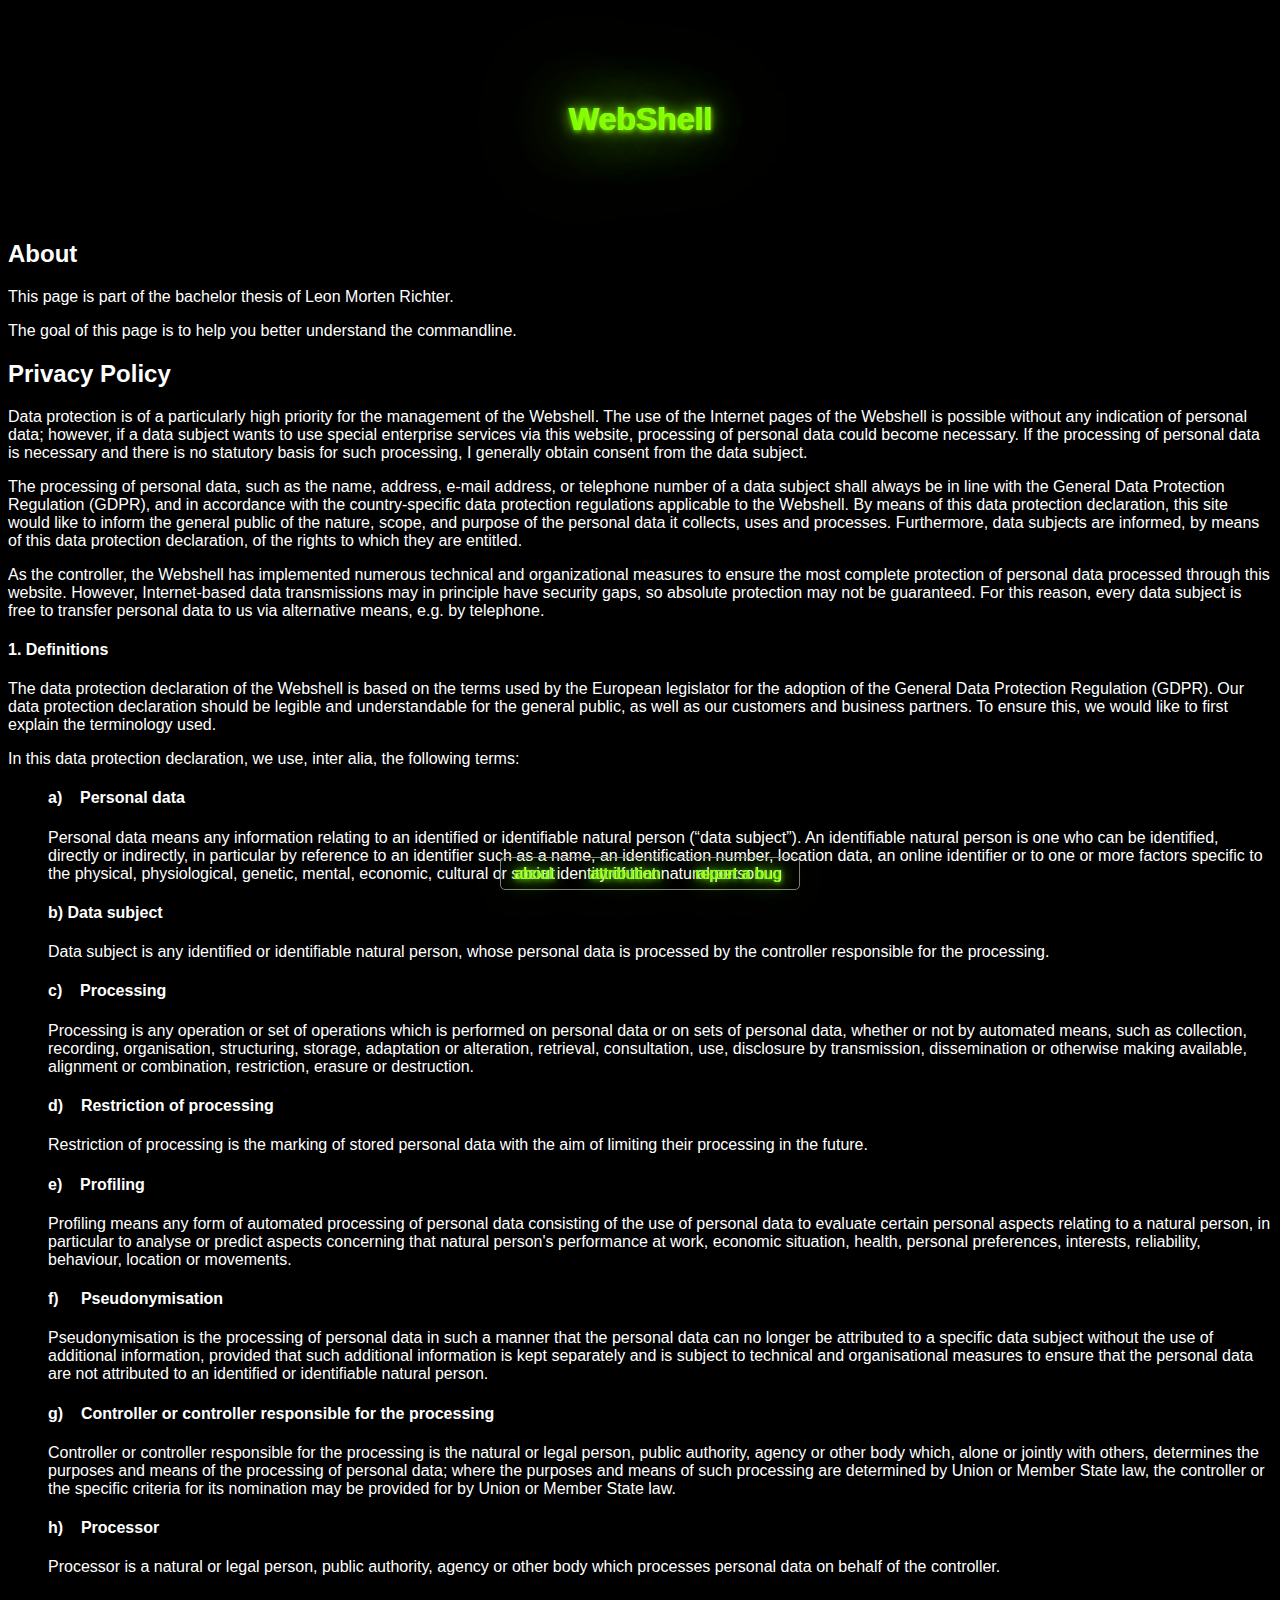
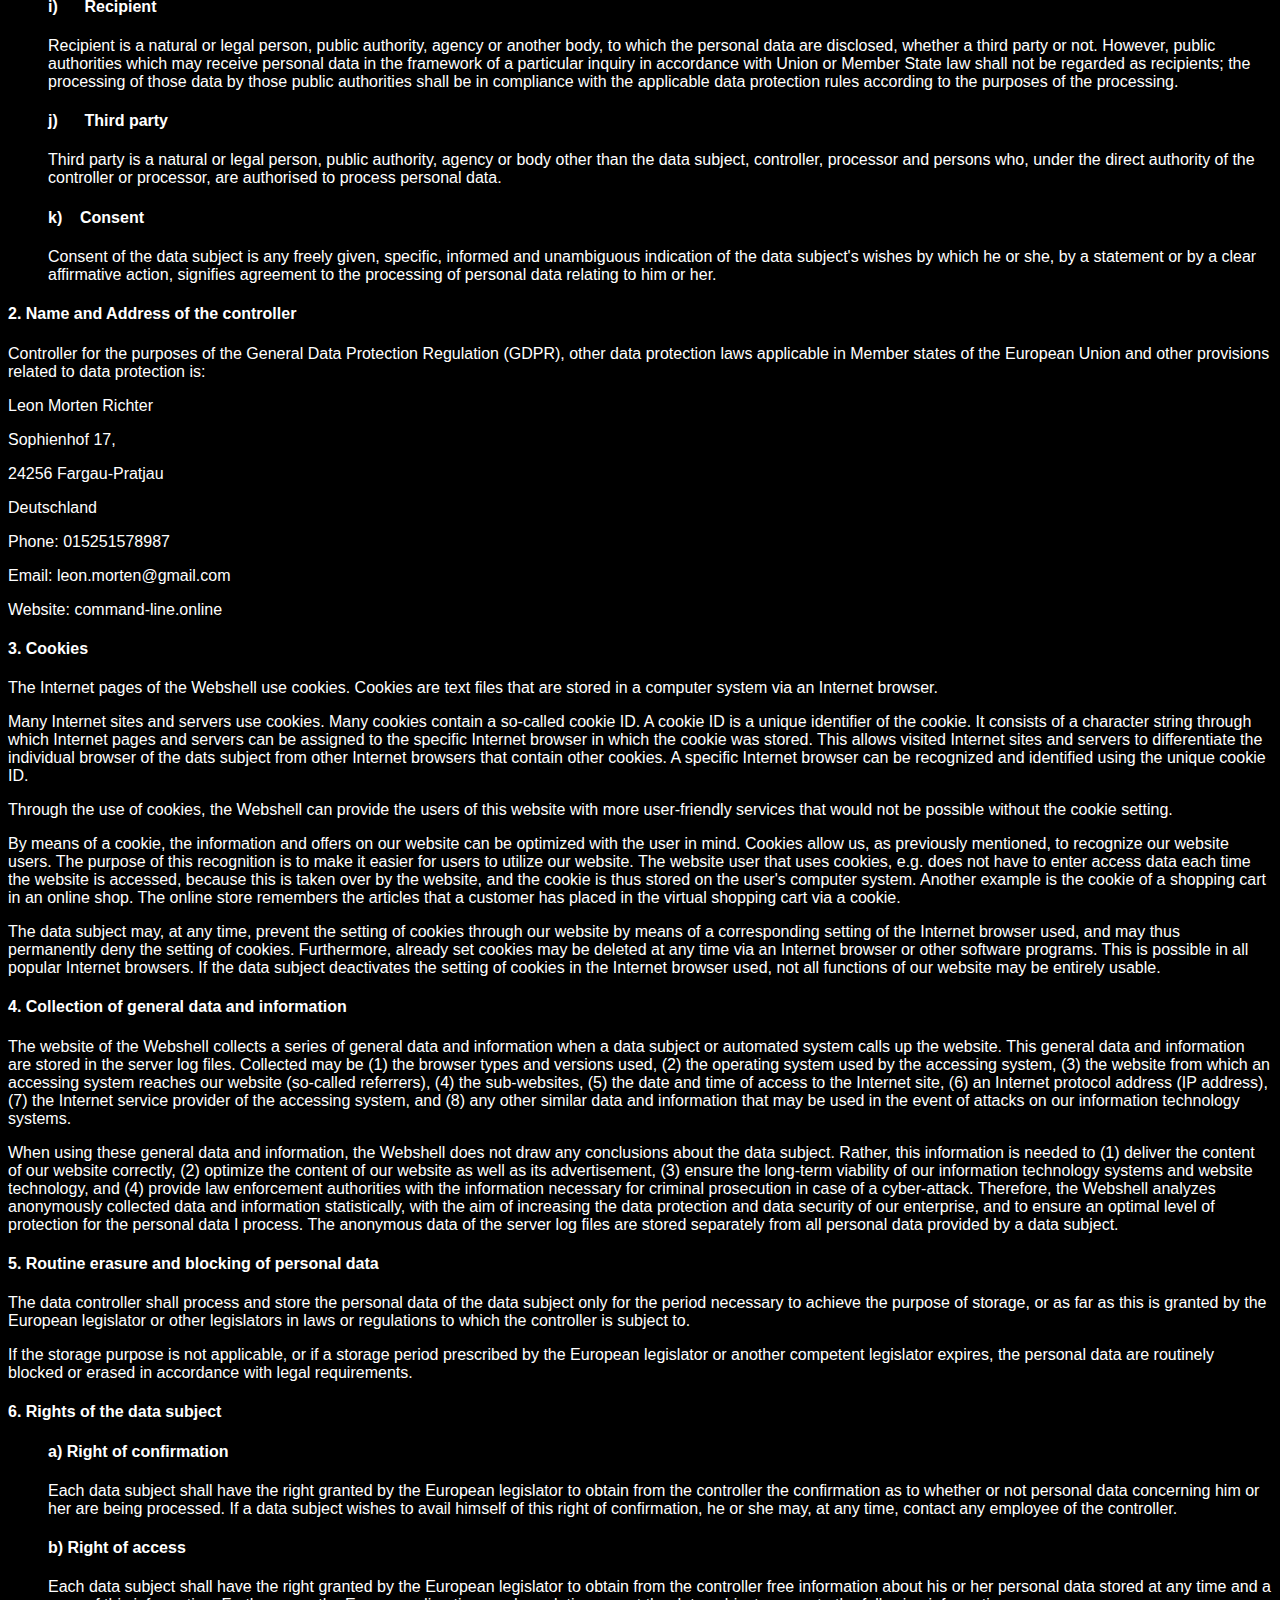
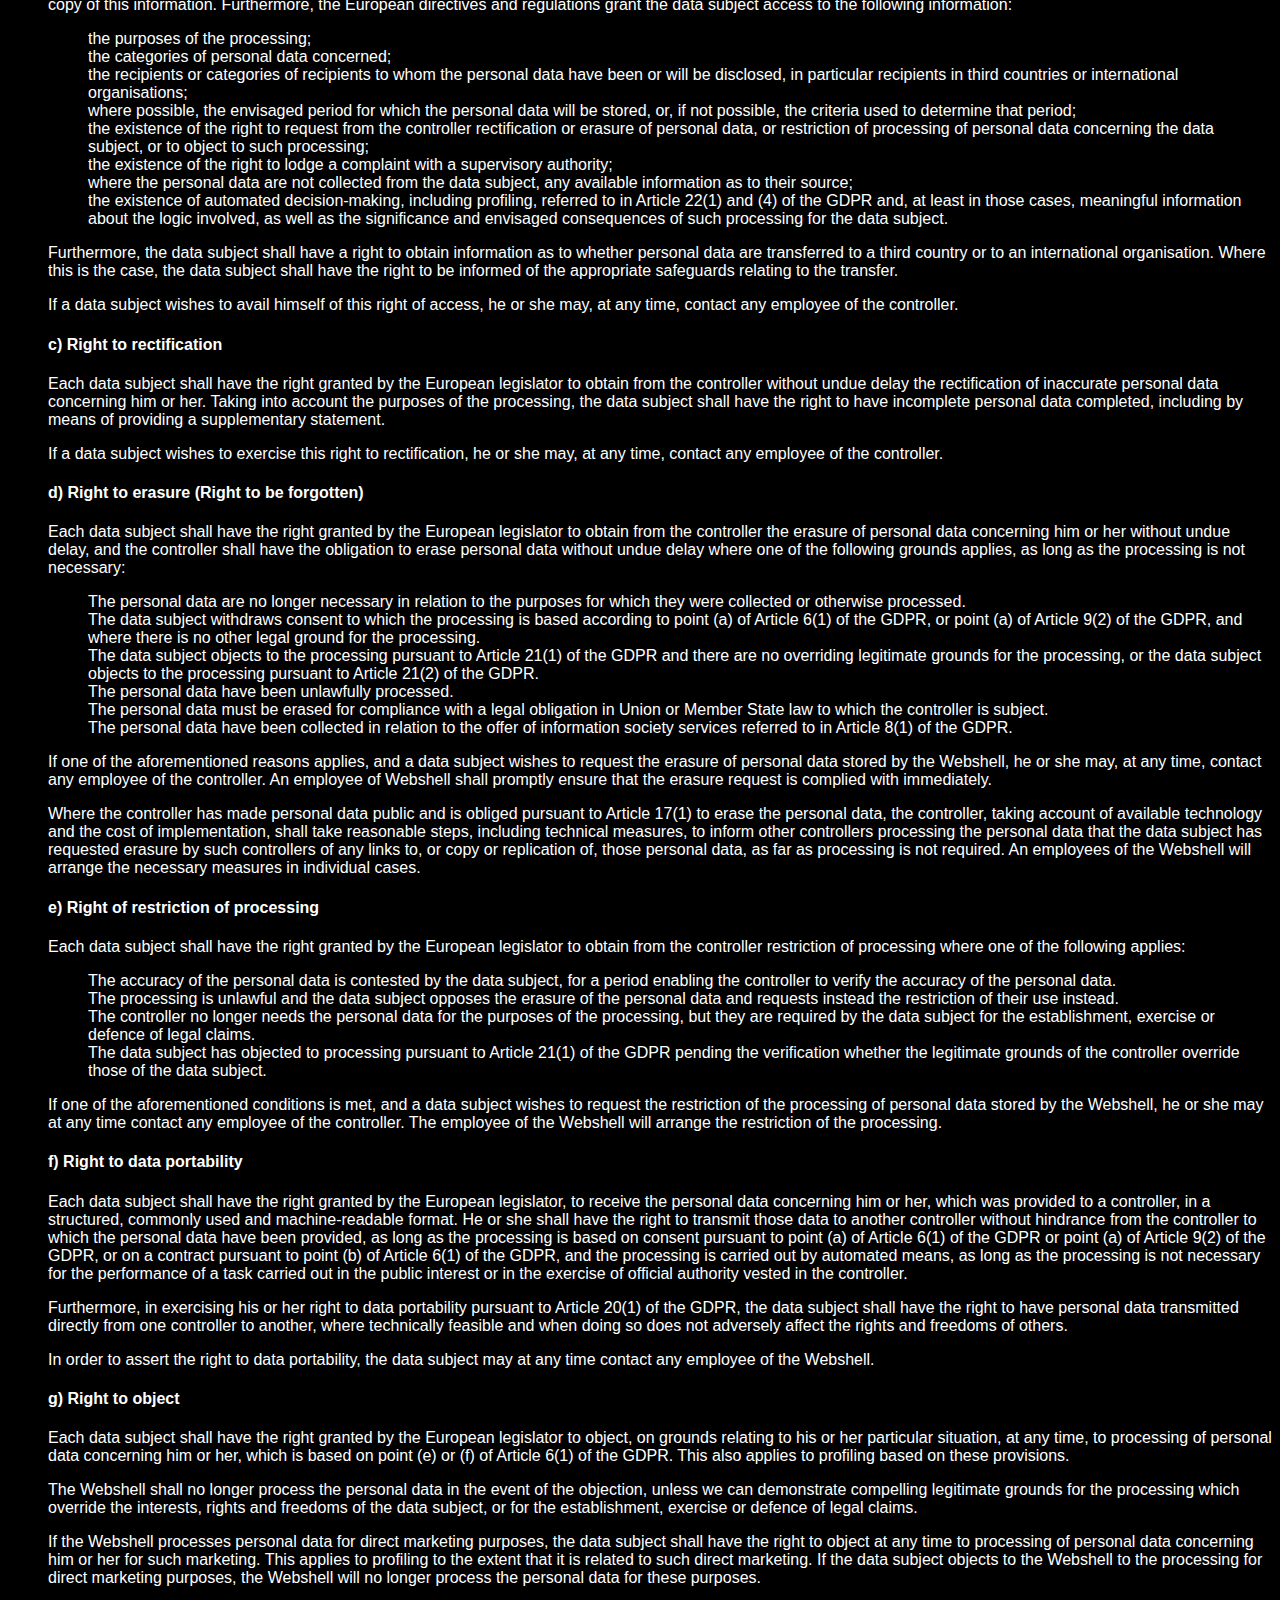
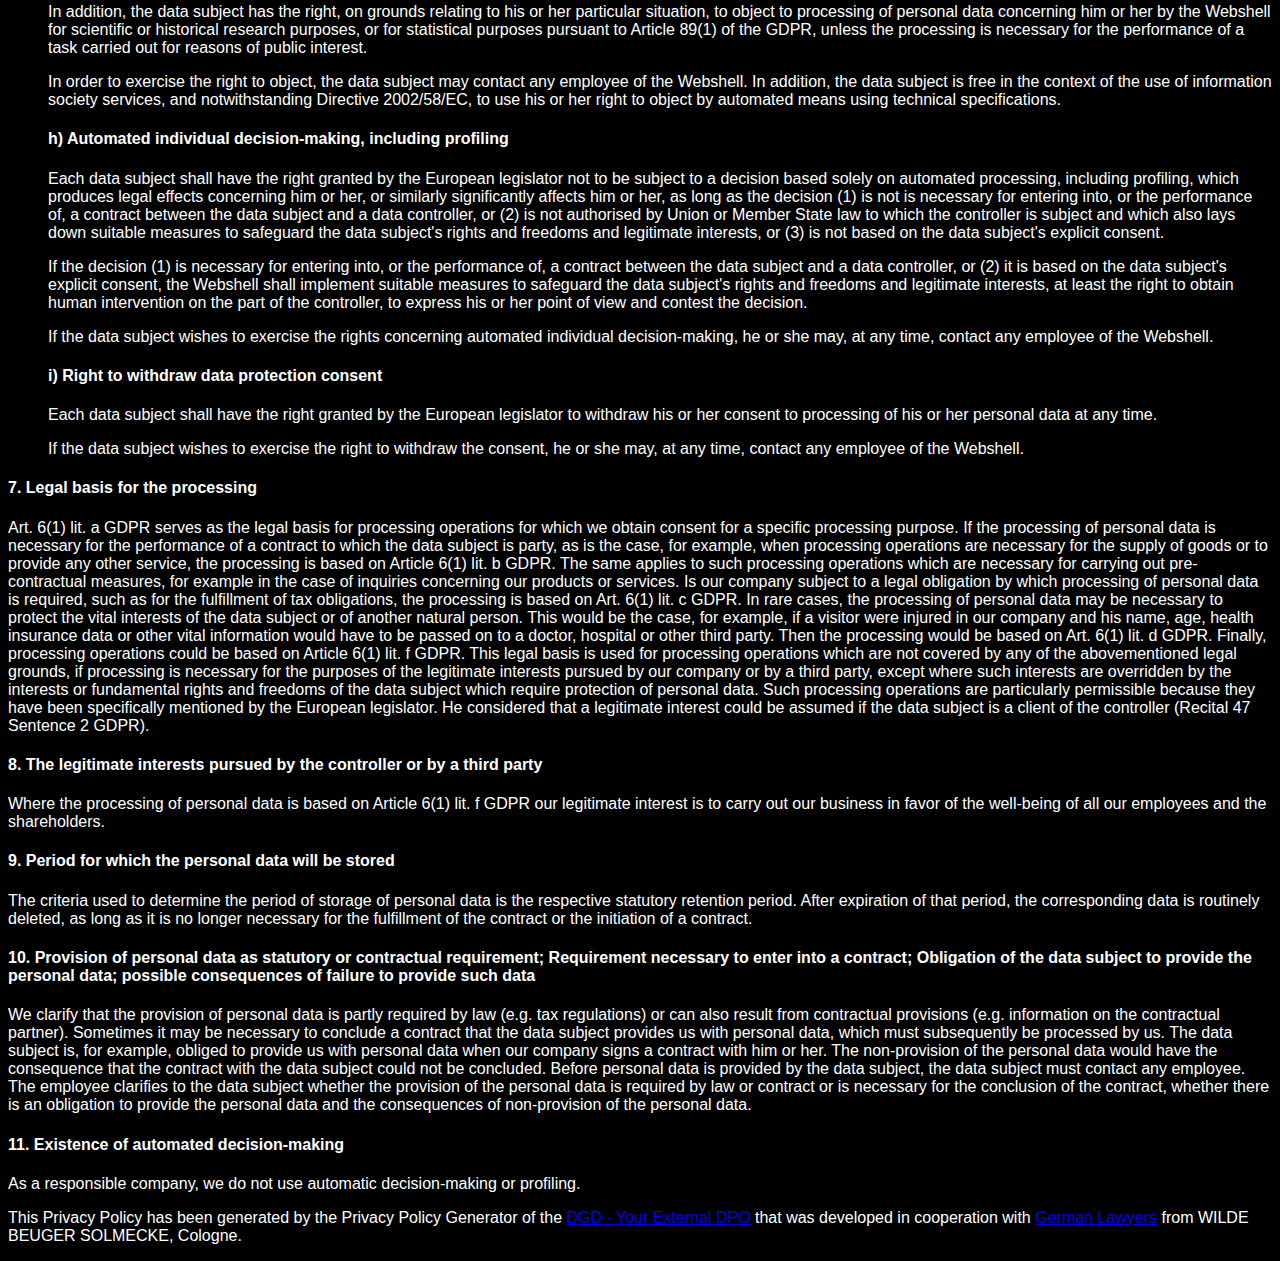
==== commit 6dda7a47: "redo layout" ====
--- a/static/about.html
+++ b/static/about.html
@@ -2,8 +2,6 @@
 <html lang="en">
 
 <head>
-    <link rel="stylesheet" href="./css/mvp.min.css">
-    <!--<link rel="stylesheet" href="./css/main.css">-->
     <link rel="stylesheet" href="./css/main.min.css">
 
     <meta charset="utf-8">
@@ -14,9 +12,9 @@
 </head>
 
 <body>
-<header><h1><a href="./index.html">WebShell</a></h1></header>
+
 <main>
-
+    <h1><a class="neon" href="./index.html">WebShell</a></h1>
     <h2>About</h2>
     <p>This page is part of the bachelor thesis of Leon Morten Richter. </p>
     <p>The goal of this page is to help you better understand the commandline.</p>
@@ -274,13 +272,11 @@
     </p>
 </main>
 <footer>
-    <header>
-        <table>
-            <td><a href="./about.html">about</a></td>
-            <td><a href="./attribution.html">attribution</a></td>
-            <td><a href="./report.html">report a bug</a></td>
-        </table>
-    </header>
+    <table>
+        <td><a class="neon" href="./about.html">about</a></td>
+        <td><a class="neon" href="./attribution.html">attribution</a></td>
+        <td><a class="neon" href="./report.html">report a bug</a></td>
+    </table>
 </footer>
 </body>
 
--- a/static/css/main.min.css
+++ b/static/css/main.min.css
@@ -1 +1 @@
-body{background-color:#333}nav{margin:0!important;padding:0!important;bottom:0!important}.danger{color:red}.skull{font-size:300px}.disabled{display:none}.badgeContainer{height:35px;background-color:#000}img{height:30px;width:30px}#progressbar{height:30px}.meter{position:relative;background:#000;padding:3px}.meter>span{display:block;height:100%;-webkit-border-radius:20px 8px 8px 20px;-moz-border-radius:20px 8px 8px 20px;border-radius:20px 8px 8px 20px;background-color:#2bc253;background-image:-webkit-gradient(linear,left bottom,left top,color-stop(0,#2bc253),color-stop(1,#54f054));-webkit-box-shadow:inset 0 2px 9px rgba(255,255,255,.3),inset 0 -2px 6px rgba(0,0,0,.4);-moz-box-shadow:inset 0 2px 9px rgba(255,255,255,.3),inset 0 -2px 6px rgba(0,0,0,.4);box-shadow:inset 0 2px 9px rgba(255,255,255,.3),inset 0 -2px 6px rgba(0,0,0,.4);position:relative;overflow:hidden}.animate>span>span,.meter>span:after{content:"";position:absolute;top:0;left:0;bottom:0;right:0;background-image:-webkit-gradient(linear,0 0,100% 100%,color-stop(.25,rgba(255,255,255,.2)),color-stop(.25,transparent),color-stop(.5,transparent),color-stop(.5,rgba(255,255,255,.2)),color-stop(.75,rgba(255,255,255,.2)),color-stop(.75,transparent),to(transparent));background-image:-moz-linear-gradient(-45deg,rgba(255,255,255,.2) 25%,transparent 25%,transparent 50%,rgba(255,255,255,.2) 50%,rgba(255,255,255,.2) 75%,transparent 75%,transparent);z-index:1;-webkit-background-size:50px 50px;-moz-background-size:50px 50px;-webkit-animation:move 2s linear infinite;-webkit-border-radius:20px 8px 8px 20px;-moz-border-radius:20px 8px 8px 20px;border-radius:20px 8px 8px 20px;overflow:hidden}.animate>span:after{display:none}@-webkit-keyframes move{0%{background-position:0 0}100%{background-position:50px 50px}}.nostripes>span:after,.nostripes>span>span{-webkit-animation:none;background-image:none}+body{background-color:#000;color:#fff;font-family:-apple-system,BlinkMacSystemFont,"Segoe UI",Roboto,Oxygen-Sans,Ubuntu,Cantarell,"Helvetica Neue",sans-serif}h1{text-align:center;padding:80px}footer{position:fixed;left:0;bottom:0;width:100%;padding:10px}table{width:300px;margin-left:auto;margin-right:auto;text-align:center}table{border:1px solid gray;border-radius:5px;border-spacing:0;max-width:100%;white-space:nowrap}table td,table th,table tr{padding:.4rem .8rem;text-align:center}table tr{color:#fff}table thead{background-color:rgba(2,146,243,.31);border-collapse:collapse;border-radius:5px;color:#333;margin:0;padding:0}table thead th:first-child{border-top-left-radius:5px}table thead th:last-child{border-top-right-radius:5px}table thead th:first-child,table tr td:first-child{text-align:left}table tr:nth-child(even){background-color:#0097fc4f}button:disabled,input:disabled{background:#555;border-color:#555}form{border:1px solid #555;border-radius:5px;display:block;padding:1.5rem;text-align:left}form header{margin:1.5rem 0;padding:1.5rem 0}input,label,select,textarea{display:block;font-size:inherit}input[type=checkbox],input[type=radio]{display:inline-block}input[type=checkbox]+label,input[type=radio]+label{display:inline-block;font-weight:400;position:relative;top:1px}input,select,textarea{border:1px solid #555;border-radius:5px;margin-bottom:1rem;padding:.4rem .8rem}input[readonly],textarea[readonly]{background-color:#555}label{font-weight:700;margin-bottom:.2rem}button{margin:0 5px;padding:10px;letter-spacing:1px;background:0 0;border:2px solid #747474;height:2.25em;border-radius:2.25em;color:#747474;font-size:1.25em;font-weight:700;text-transform:uppercase;transition:.5s;outline:0}button:hover{color:#00e676;text-shadow:0 0 7px #00e676;border-color:#00e676;box-shadow:0 0 15px #00e676,inset 0 0 15px #00e676}.neon:link{color:#83ff00;text-decoration:none}.neon:visited{color:#83ff00;text-decoration:none}.neon{cursor:pointer;color:rgba(255,255,255,0);text-shadow:0 0 3em #83ff00,0 0 2em #83ff00,1px 1px 5px #83ff00,0 0 15px #83ff00,1px 0 0 #fff,-1px 0 2px rgba(0,0,0,.5)}.neon:hover{color:#83ff00;text-shadow:0 0 5em #83ff00,0 0 3em #83ff00,0 0 2em #83ff00,1px 1px 5px #83ff00,0 0 10px #83ff00,0 0 25px #83ff00,0 0 45px #83ff00,2px 1px 0 #fff,-1px 0 2px rgba(0,0,0,.5)}.terminal{position:absolute;top:0;right:0;bottom:80px;left:0;overflow:hidden}.danger{color:red}.disabled{display:none}#badgeContainer{height:35px;background-color:#000}img{height:30px;width:30px;margin-left:10px;margin-right:10px}#progressbar{height:30px}.meter{position:relative;background:#000;padding:3px}.meter>span{display:block;height:100%;-webkit-border-radius:20px 8px 8px 20px;-moz-border-radius:20px 8px 8px 20px;border-radius:20px 8px 8px 20px;background-color:#2bc253;background-image:-webkit-gradient(linear,left bottom,left top,color-stop(0,#2bc253),color-stop(1,#54f054));-webkit-box-shadow:inset 0 2px 9px rgba(255,255,255,.3),inset 0 -2px 6px rgba(0,0,0,.4);-moz-box-shadow:inset 0 2px 9px rgba(255,255,255,.3),inset 0 -2px 6px rgba(0,0,0,.4);box-shadow:inset 0 2px 9px rgba(255,255,255,.3),inset 0 -2px 6px rgba(0,0,0,.4);position:relative;overflow:hidden}.animate>span>span,.meter>span:after{content:"";position:absolute;top:0;left:0;bottom:0;right:0;background-image:-webkit-gradient(linear,0 0,100% 100%,color-stop(.25,rgba(255,255,255,.2)),color-stop(.25,transparent),color-stop(.5,transparent),color-stop(.5,rgba(255,255,255,.2)),color-stop(.75,rgba(255,255,255,.2)),color-stop(.75,transparent),to(transparent));background-image:-moz-linear-gradient(-45deg,rgba(255,255,255,.2) 25%,transparent 25%,transparent 50%,rgba(255,255,255,.2) 50%,rgba(255,255,255,.2) 75%,transparent 75%,transparent);z-index:1;-webkit-background-size:50px 50px;-moz-background-size:50px 50px;-webkit-animation:move 2s linear infinite;-webkit-border-radius:20px 8px 8px 20px;-moz-border-radius:20px 8px 8px 20px;border-radius:20px 8px 8px 20px;overflow:hidden}.animate>span:after{display:none}@-webkit-keyframes move{0%{background-position:0 0}100%{background-position:50px 50px}}.nostripes>span:after,.nostripes>span>span{-webkit-animation:none;background-image:none}